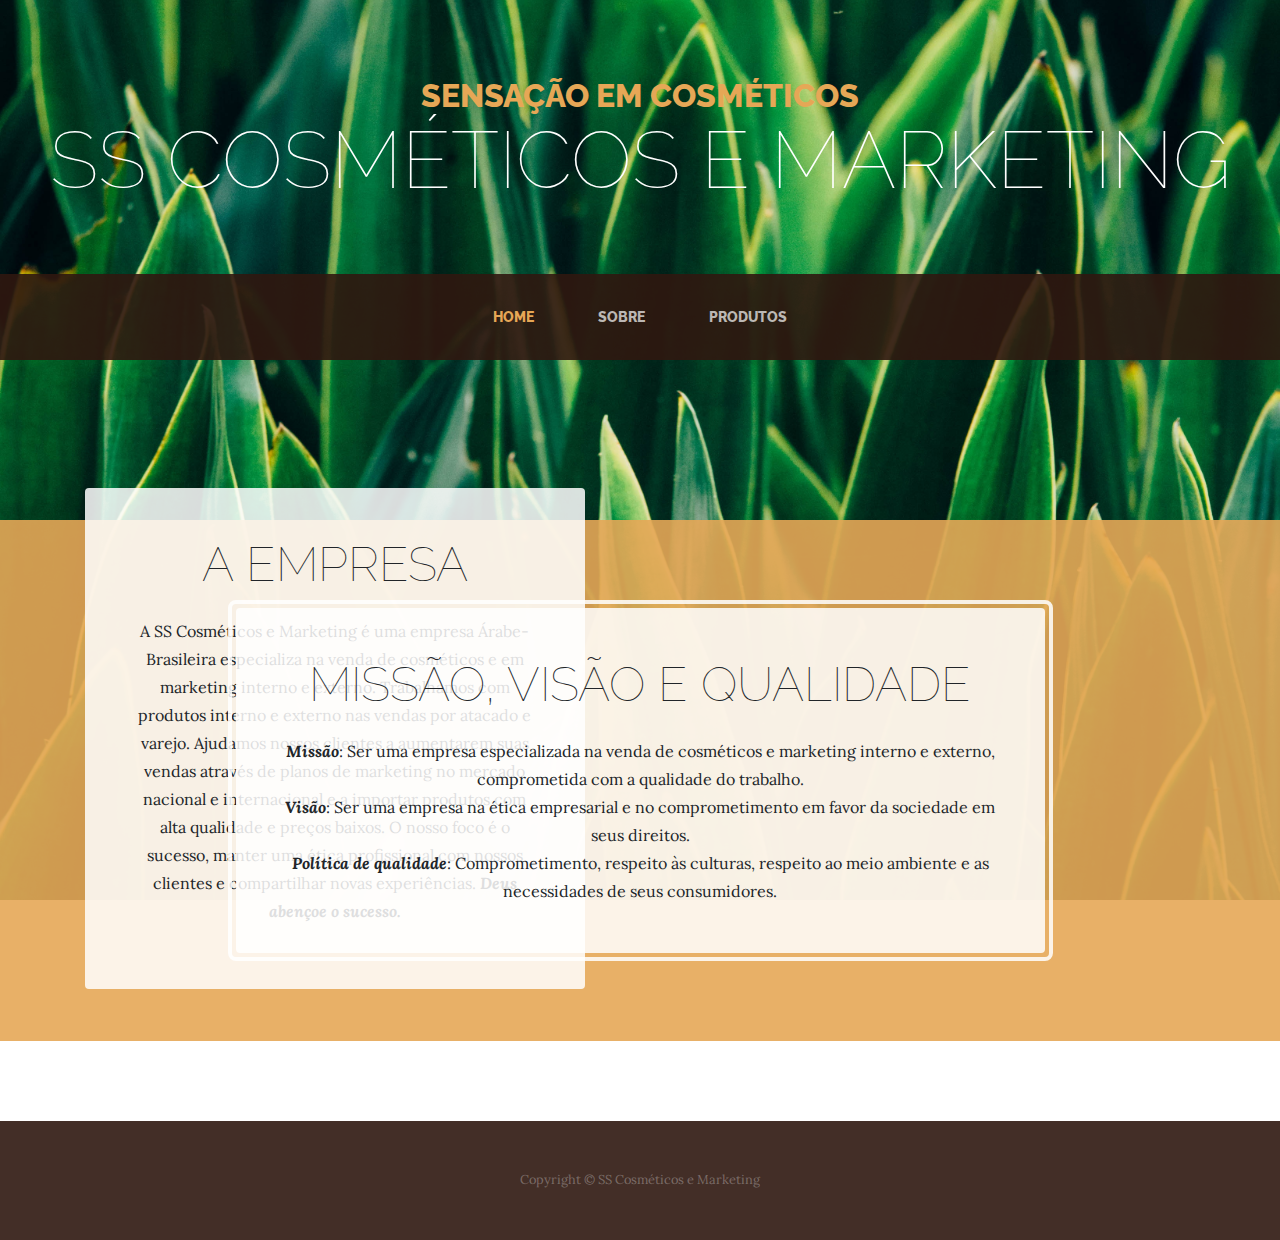
==== index.html @ fe6265de "Remoção de título" ====
<!DOCTYPE html>
<html lang="pt-br">

  <head>

    <meta charset="utf-8">
    <meta name="viewport" content="width=device-width, initial-scale=1, shrink-to-fit=no">
    <meta name="description" content="">
    <meta name="author" content="">

    <title>SS Cosméticos e Marketing</title>

    <!-- Bootstrap core CSS -->
    <link href="vendor/bootstrap/css/bootstrap.min.css" rel="stylesheet">

    <!-- Custom fonts for this template -->
    <link href="https://fonts.googleapis.com/css?family=Raleway:100,100i,200,200i,300,300i,400,400i,500,500i,600,600i,700,700i,800,800i,900,900i" rel="stylesheet">
    <link href="https://fonts.googleapis.com/css?family=Lora:400,400i,700,700i" rel="stylesheet">

    <!-- Custom styles for this template -->
    <link href="css/business-casual.css" rel="stylesheet">

  </head>

  <body>

    <h1 class="site-heading text-center text-white d-none d-lg-block">
      <span class="site-heading-upper text-primary mb-3">Sensação em Cosméticos</span>
      <span class="site-heading-lower">SS Cosméticos e Marketing</span>
    </h1>

    <!-- Navigation -->
    <nav class="navbar navbar-expand-lg navbar-dark py-lg-4" id="mainNav">
      <div class="container">
        <a class="navbar-brand text-uppercase text-expanded font-weight-bold d-lg-none" href="#">SS Cosméticos e Marketing</a>
        <button class="navbar-toggler" type="button" data-toggle="collapse" data-target="#navbarResponsive" aria-controls="navbarResponsive" aria-expanded="false" aria-label="Toggle navigation">
          <span class="navbar-toggler-icon"></span>
        </button>
        <div class="collapse navbar-collapse" id="navbarResponsive">
          <ul class="navbar-nav mx-auto">
            <li class="nav-item active px-lg-4">
              <a class="nav-link text-uppercase text-expanded" href="index.html">Home
                <span class="sr-only">(current)</span>
              </a>
            </li>
            <li class="nav-item px-lg-4">
              <a class="nav-link text-uppercase text-expanded" href="about.html">Sobre</a>
            </li>
            <li class="nav-item px-lg-4">
              <a class="nav-link text-uppercase text-expanded" href="products.html">Produtos</a>
            </li>
            <!--<li class="nav-item px-lg-4">
              <a class="nav-link text-uppercase text-expanded" href="store.html">Store</a>
            </li>-->
          </ul>
        </div>
      </div>
    </nav>

    <section class="page-section clearfix">
      <div class="container">
        <div class="intro">
          <img class="intro-img img-fluid mb-3 mb-lg-0 rounded" style="transform: scaleX(-1);" src="img/intro.jpg" alt="">
          <div class="intro-text left-0 text-center bg-faded p-5 rounded">
            <h2 class="section-heading mb-4">
              <!--<span class="section-heading-upper">Deus abençoe o sucesso</span>-->
              <span class="section-heading-lower">A empresa</span>
            </h2>
            <p class="mb-3">A SS Cosméticos e Marketing é uma empresa Árabe-Brasileira especializa na venda de cosméticos e em marketing
interno e externo. Trabalhamos com produtos interno e externo nas vendas por atacado e varejo. Ajudamos nossos
clientes a aumentarem suas vendas através de planos de marketing no mercado nacional e internacional e a importar
produtos com alta qualidade e preços baixos. O nosso foco é o sucesso, manter uma ética profissional com nossos clientes e compartilhar novas experiências. <i style="font-weight: bold">Deus abençoe o sucesso.</i>
            </p>
            <!--<div class="intro-button mx-auto">
              <a class="btn btn-primary btn-xl" href="#">Visit Us Today!</a>
            </div>-->
          </div>
        </div>
      </div>
    </section>

    <section class="page-section cta">
      <div class="container">
        <div class="row">
          <div class="col-xl-9 mx-auto">
            <div class="cta-inner text-center rounded">
              <h2 class="section-heading mb-4">
                <span class="section-heading-upper"></span>
                <span class="section-heading-lower">Missão, visão e qualidade</span>
              </h2>
              <p class="mb-0"><i style="font-weight: bold">Missão</i>: Ser uma empresa especializada na venda de cosméticos e marketing interno e externo, comprometida com a qualidade do trabalho.<br/>
			  <i style="font-weight: bold">Visão</i>: Ser uma empresa na ética empresarial e no comprometimento em favor da sociedade em seus direitos.<br/>
			  <i style="font-weight: bold">Política de qualidade</i>: Comprometimento, respeito às culturas, respeito ao meio ambiente e as necessidades de seus consumidores.</p>
            </div>
          </div>
        </div>
      </div>
    </section>

    <footer class="footer text-faded text-center py-5">
      <div class="container">
        <p class="m-0 small">Copyright &copy; SS Cosméticos e Marketing</p>
      </div>
    </footer>

    <!-- Bootstrap core JavaScript -->
    <script src="vendor/jquery/jquery.min.js"></script>
    <script src="vendor/bootstrap/js/bootstrap.bundle.min.js"></script>

  </body>

</html>
---- css/business-casual.css ----
/*!
 * Start Bootstrap - Business Casual v4.1.1 (https://startbootstrap.com/template-overviews/business-casual)
 * Copyright 2013-2018 Start Bootstrap
 * Licensed under MIT (https://github.com/BlackrockDigital/startbootstrap-business-casual/blob/master/LICENSE)
 */
body {
  font-family: 'Lora';
  background: /*linear-gradient(rgba(47, 23, 15, 0.65), rgba(47, 23, 15, 0.65)),*/ url("../img/bg.jpg");
  background-attachment: fixed;
  background-position: center;
  background-size: cover;
}

h1,
h2,
h3,
h4,
h5,
h6 {
  font-family: 'Raleway';
}

p {
  line-height: 1.75;
}

.text-faded {
  color: rgba(255, 255, 255, 0.3);
}

.site-heading {
  margin-top: 5rem;
  margin-bottom: 5rem;
  text-transform: uppercase;
  line-height: 1;
  font-family: 'Raleway';
}

.site-heading .site-heading-upper {
  display: block;
  font-size: 2rem;
  font-weight: 800;
}

.site-heading .site-heading-lower {
  font-size: 5rem;
  font-weight: 100;
  line-height: 4rem;
}

.page-section {
  margin-top: 5rem;
  margin-bottom: 5rem;
}

.section-heading {
  text-transform: uppercase;
}

.section-heading .section-heading-upper {
  display: block;
  font-size: 1rem;
  font-weight: 800;
}

.section-heading .section-heading-lower {
  display: block;
  font-size: 3rem;
  font-weight: 100;
}

.bg-faded {
  background-color: rgba(255, 255, 255, 0.85);
}

#mainNav {
  background-color: rgba(47, 23, 15, 0.9);
  font-family: 'Raleway';
}

#mainNav .navbar-brand {
  color: #e6a756;
}

#mainNav .navbar-nav .nav-item .nav-link {
  color: rgba(255, 255, 255, 0.7);
  font-weight: 800;
}

#mainNav .navbar-nav .nav-item.active .nav-link {
  color: #e6a756;
}

@media (min-width: 992px) {
  #mainNav .navbar-nav .nav-item .nav-link {
    font-size: 0.9rem;
  }
  #mainNav .navbar-nav .nav-item .nav-link:hover {
    color: rgba(255, 255, 255, 0.4);
  }
  #mainNav .navbar-nav .nav-item.active .nav-link:hover {
    color: #e6a756;
  }
}

.btn-xl {
  font-weight: 700;
  font-size: 0.8rem;
  padding-top: 1.5rem;
  padding-bottom: 1.5rem;
  padding-left: 2rem;
  padding-right: 2rem;
}

.intro {
  position: relative;
}

@media (min-width: 992px) {
  .intro .intro-img {
    width: 75%;
    float: right;
  }
  .intro .intro-text {
    left: 0;
    width: 60%;
    margin-top: 3rem;
    position: absolute;
  }
  .intro .intro-text .intro-button {
    width: 100%;
    left: 0;
    position: absolute;
    bottom: -2rem;
  }
}

@media (min-width: 1200px) {
  .intro .intro-text {
    width: 45%;
  }
}

.cta {
  padding-top: 5rem;
  padding-bottom: 5rem;
  background-color: rgba(230, 167, 86, 0.9);
}

.cta .cta-inner {
  position: relative;
  padding: 3rem;
  margin: 0.5rem;
  background-color: rgba(255, 255, 255, 0.85);
}

.cta .cta-inner:before {
  border-radius: 0.5rem;
  content: '';
  position: absolute;
  top: -0.5rem;
  bottom: -0.5rem;
  left: -0.5rem;
  right: -0.5rem;
  border: 0.25rem solid rgba(255, 255, 255, 0.85);
}

@media (min-width: 992px) {
  .about-heading .about-heading-img {
    position: relative;
    z-index: 0;
  }
  .about-heading .about-heading-content {
    margin-top: -5rem;
    position: relative;
    z-index: 1;
  }
}

@media (min-width: 992px) {
  .product-item .product-item-title {
    position: relative;
    z-index: 1;
    margin-bottom: -3rem;
  }
  .product-item .product-item-img {
    position: relative;
    z-index: 0;
    max-width: 40vw;
    max-height: 40vh;
  }
  .product-item .product-item-description {
    position: relative;
    z-index: 1;
    margin-top: -3rem;
    max-width: 50vw;
  }
}

.list-hours {
  font-size: 0.9rem;
}

.list-hours .list-hours-item {
  border-bottom: 1px solid rgba(230, 167, 86, 0.5);
  padding-bottom: .25rem;
  margin-bottom: 1rem;
  font-style: italic;
}

.list-hours .list-hours-item.today {
  font-weight: bold;
  color: #e6a756;
}

@media (min-width: 992px) {
  .list-hours {
    width: 50%;
    font-size: 1.1rem;
  }
}

.address strong {
  font-size: 1.2rem;
}

.footer {
  background-color: rgba(47, 23, 15, 0.9);
}

.text-primary {
  color: #e6a756 !important;
}

.bg-primary {
  background-color: #e6a756 !important;
}

.btn {
  box-shadow: 0px 3px 3px 0px rgba(33, 37, 41, 0.1);
}

.btn-primary {
  background-color: #e6a756;
  border-color: #e6a756;
}

.btn-primary:hover, .btn-primary:focus, .btn-primary:active {
  background-color: #df902a;
  border-color: #df902a;
}

.font-weight-light {
  font-weight: 100 !important;
}
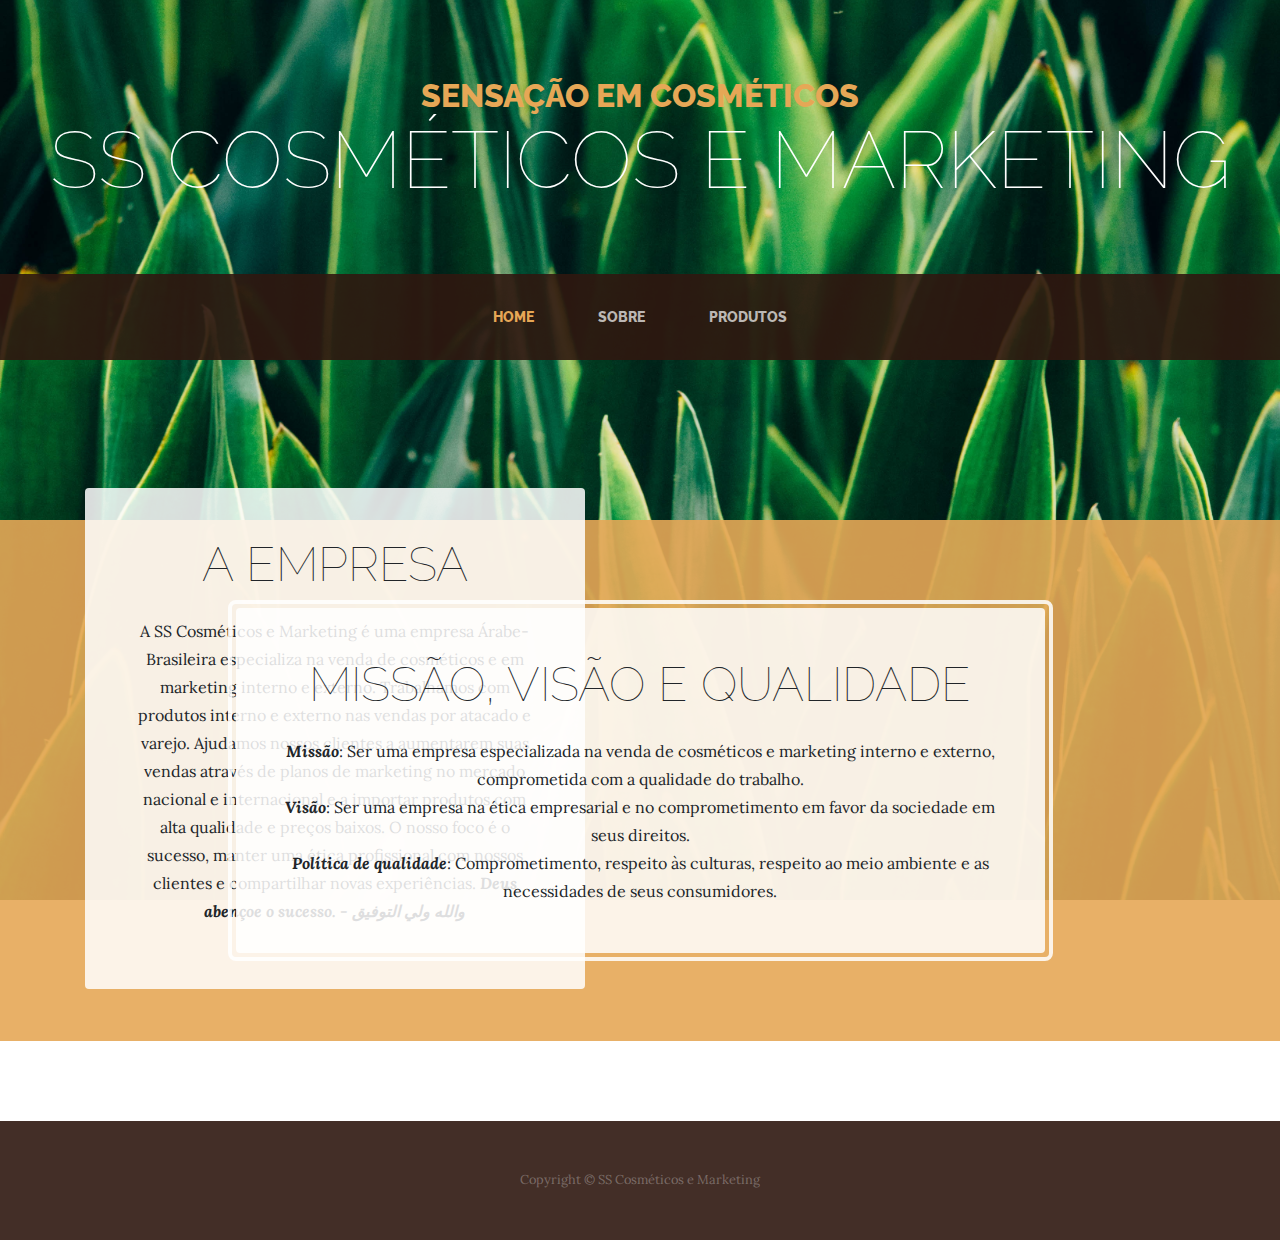
==== commit df899038: "Inclusão frase árabe" ====
--- a/index.html
+++ b/index.html
@@ -69,7 +69,7 @@
             <p class="mb-3">A SS Cosméticos e Marketing é uma empresa Árabe-Brasileira especializa na venda de cosméticos e em marketing
 interno e externo. Trabalhamos com produtos interno e externo nas vendas por atacado e varejo. Ajudamos nossos
 clientes a aumentarem suas vendas através de planos de marketing no mercado nacional e internacional e a importar
-produtos com alta qualidade e preços baixos. O nosso foco é o sucesso, manter uma ética profissional com nossos clientes e compartilhar novas experiências. <i style="font-weight: bold">Deus abençoe o sucesso.</i>
+produtos com alta qualidade e preços baixos. O nosso foco é o sucesso, manter uma ética profissional com nossos clientes e compartilhar novas experiências. <i style="font-weight: bold">Deus abençoe o sucesso. - والله ولي التوفيق</i>
             </p>
             <!--<div class="intro-button mx-auto">
               <a class="btn btn-primary btn-xl" href="#">Visit Us Today!</a>
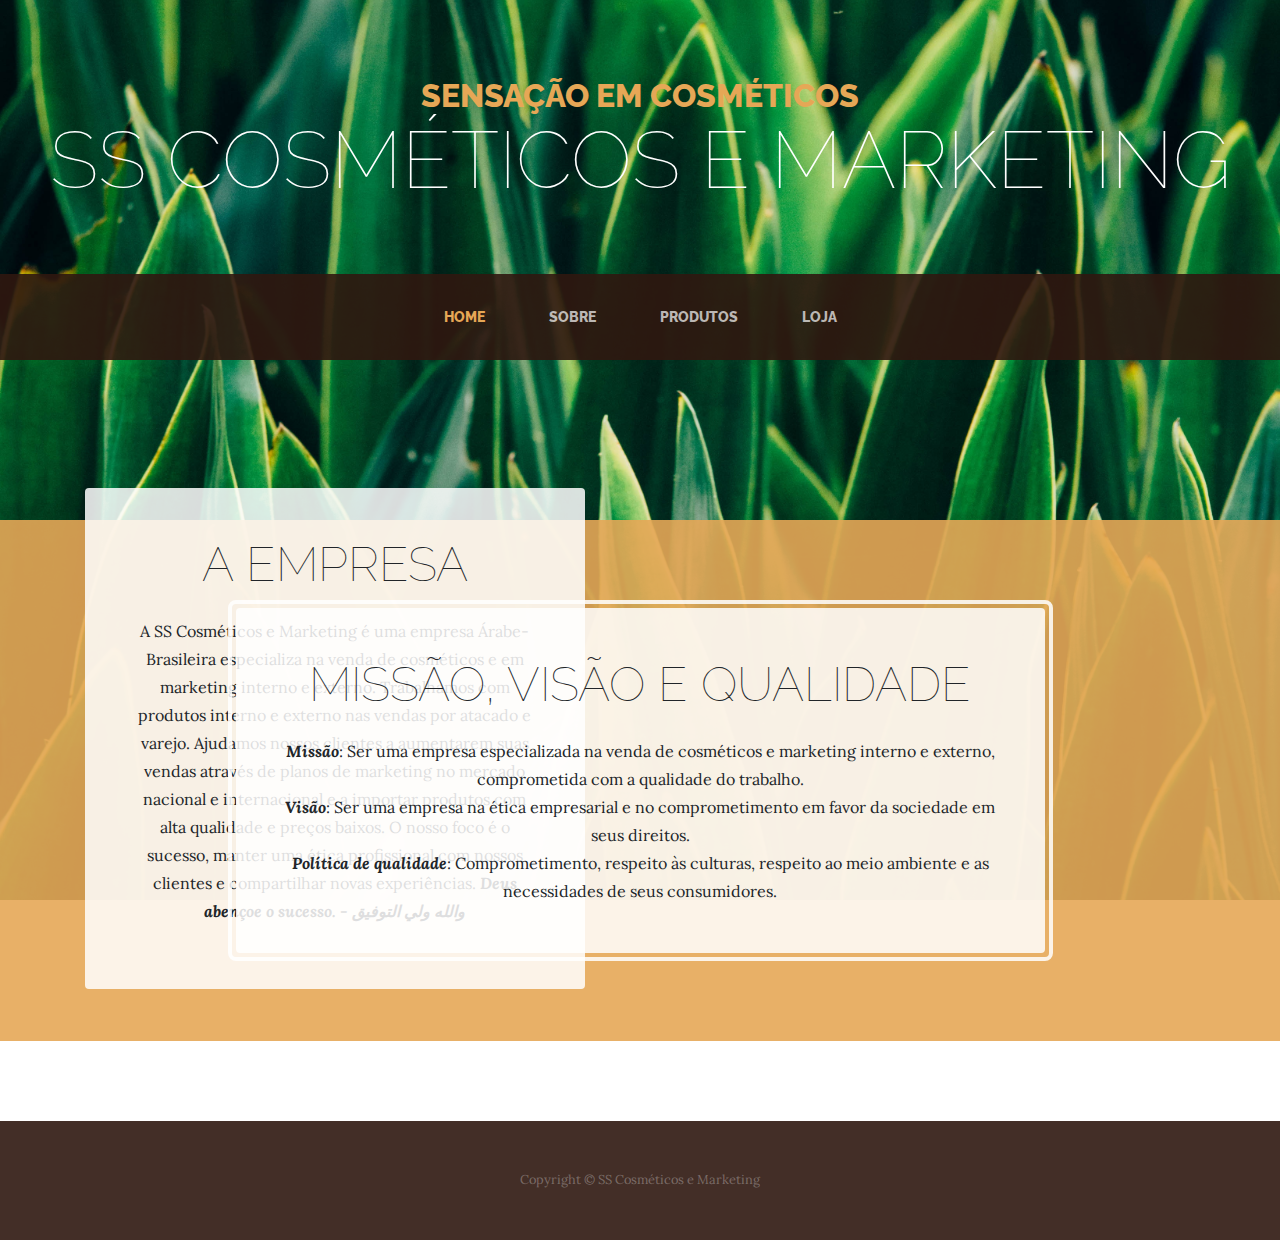
==== commit 0af49f56: "Loja" ====
--- a/index.html
+++ b/index.html
@@ -49,9 +49,9 @@
             <li class="nav-item px-lg-4">
               <a class="nav-link text-uppercase text-expanded" href="products.html">Produtos</a>
             </li>
-            <!--<li class="nav-item px-lg-4">
-              <a class="nav-link text-uppercase text-expanded" href="store.html">Store</a>
-            </li>-->
+            <li class="nav-item px-lg-4">
+              <a class="nav-link text-uppercase text-expanded" href="loja.html">Loja</a>
+            </li>
           </ul>
         </div>
       </div>
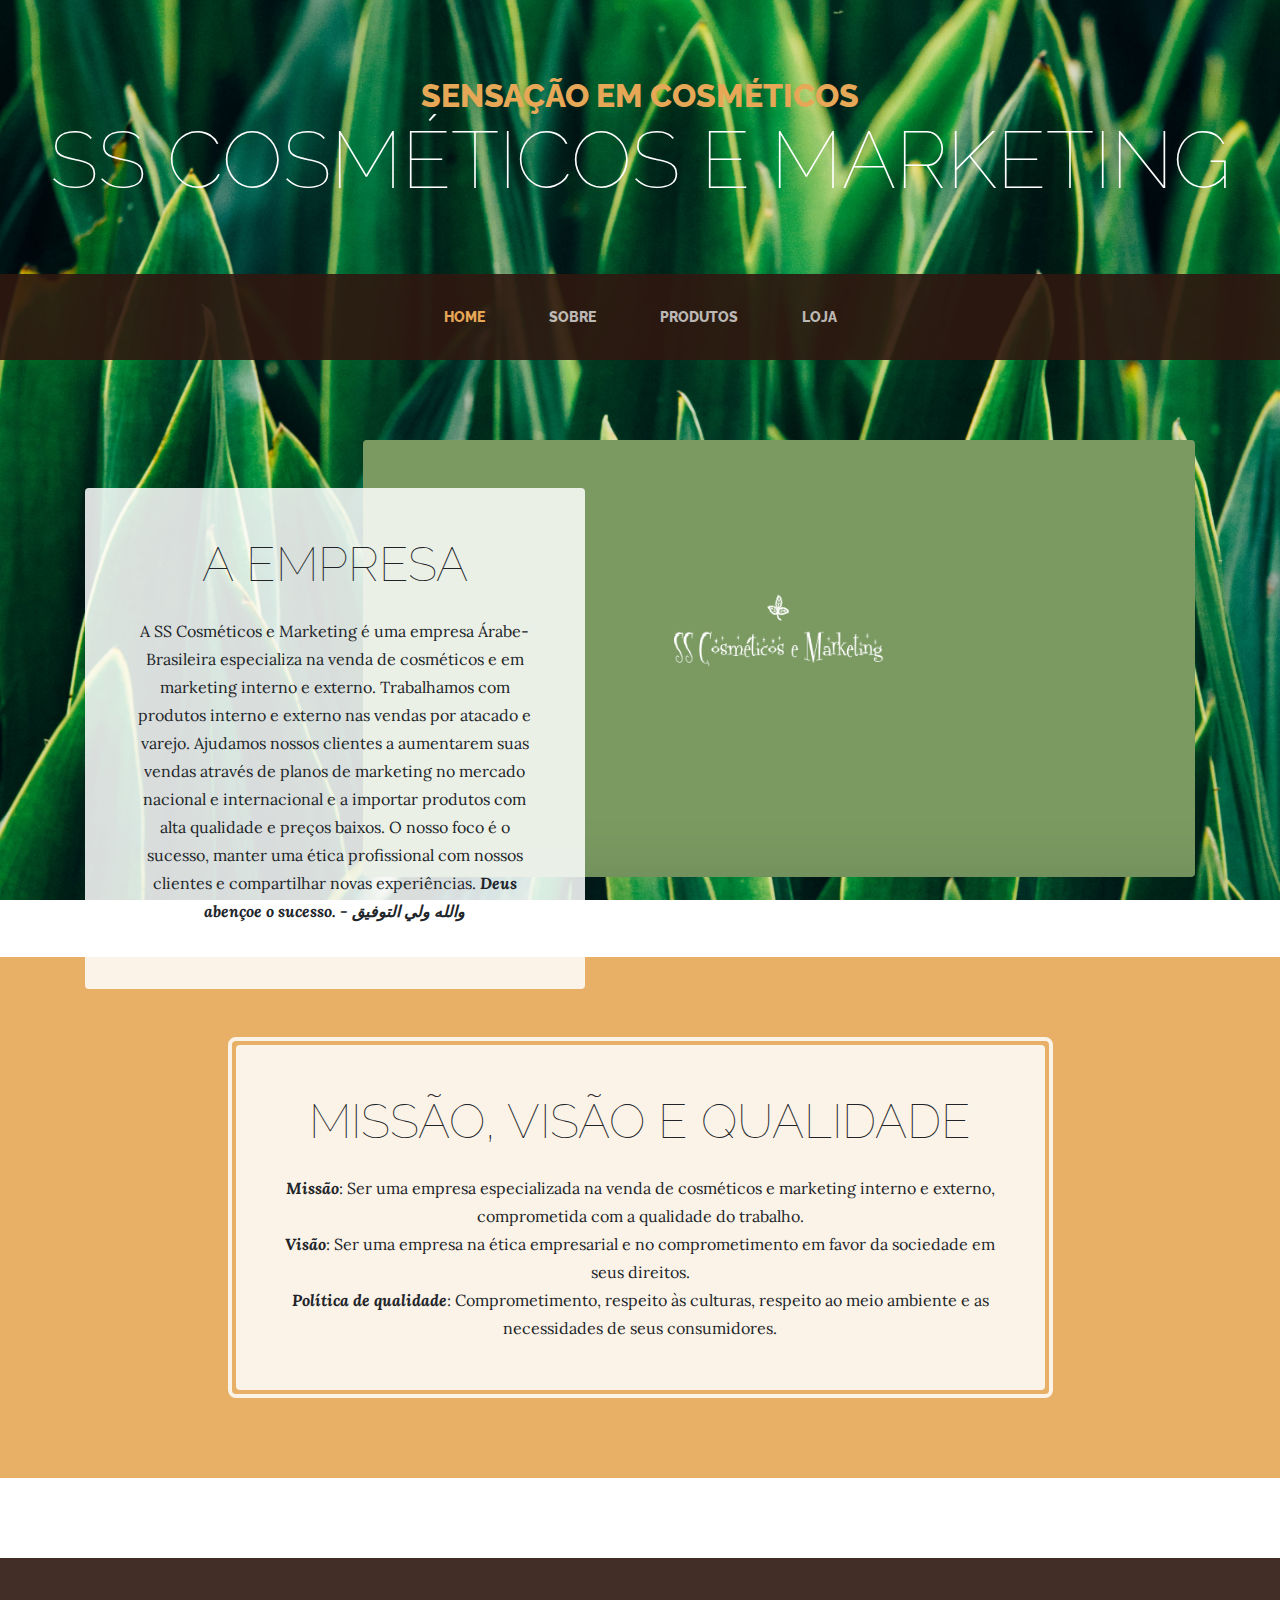
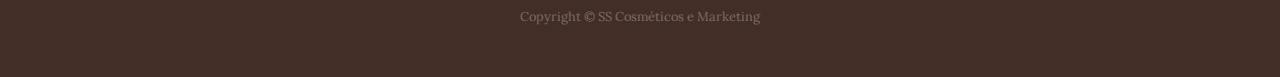
==== commit 7497cf1e: "logomarca e novo about" ====
--- a/index.html
+++ b/index.html
@@ -60,7 +60,7 @@
     <section class="page-section clearfix">
       <div class="container">
         <div class="intro">
-          <img class="intro-img img-fluid mb-3 mb-lg-0 rounded" style="transform: scaleX(-1);" src="img/intro.jpg" alt="">
+          <img class="intro-img img-fluid mb-3 mb-lg-0 rounded" src="img/logomarca.png" alt="">
           <div class="intro-text left-0 text-center bg-faded p-5 rounded">
             <h2 class="section-heading mb-4">
               <!--<span class="section-heading-upper">Deus abençoe o sucesso</span>-->
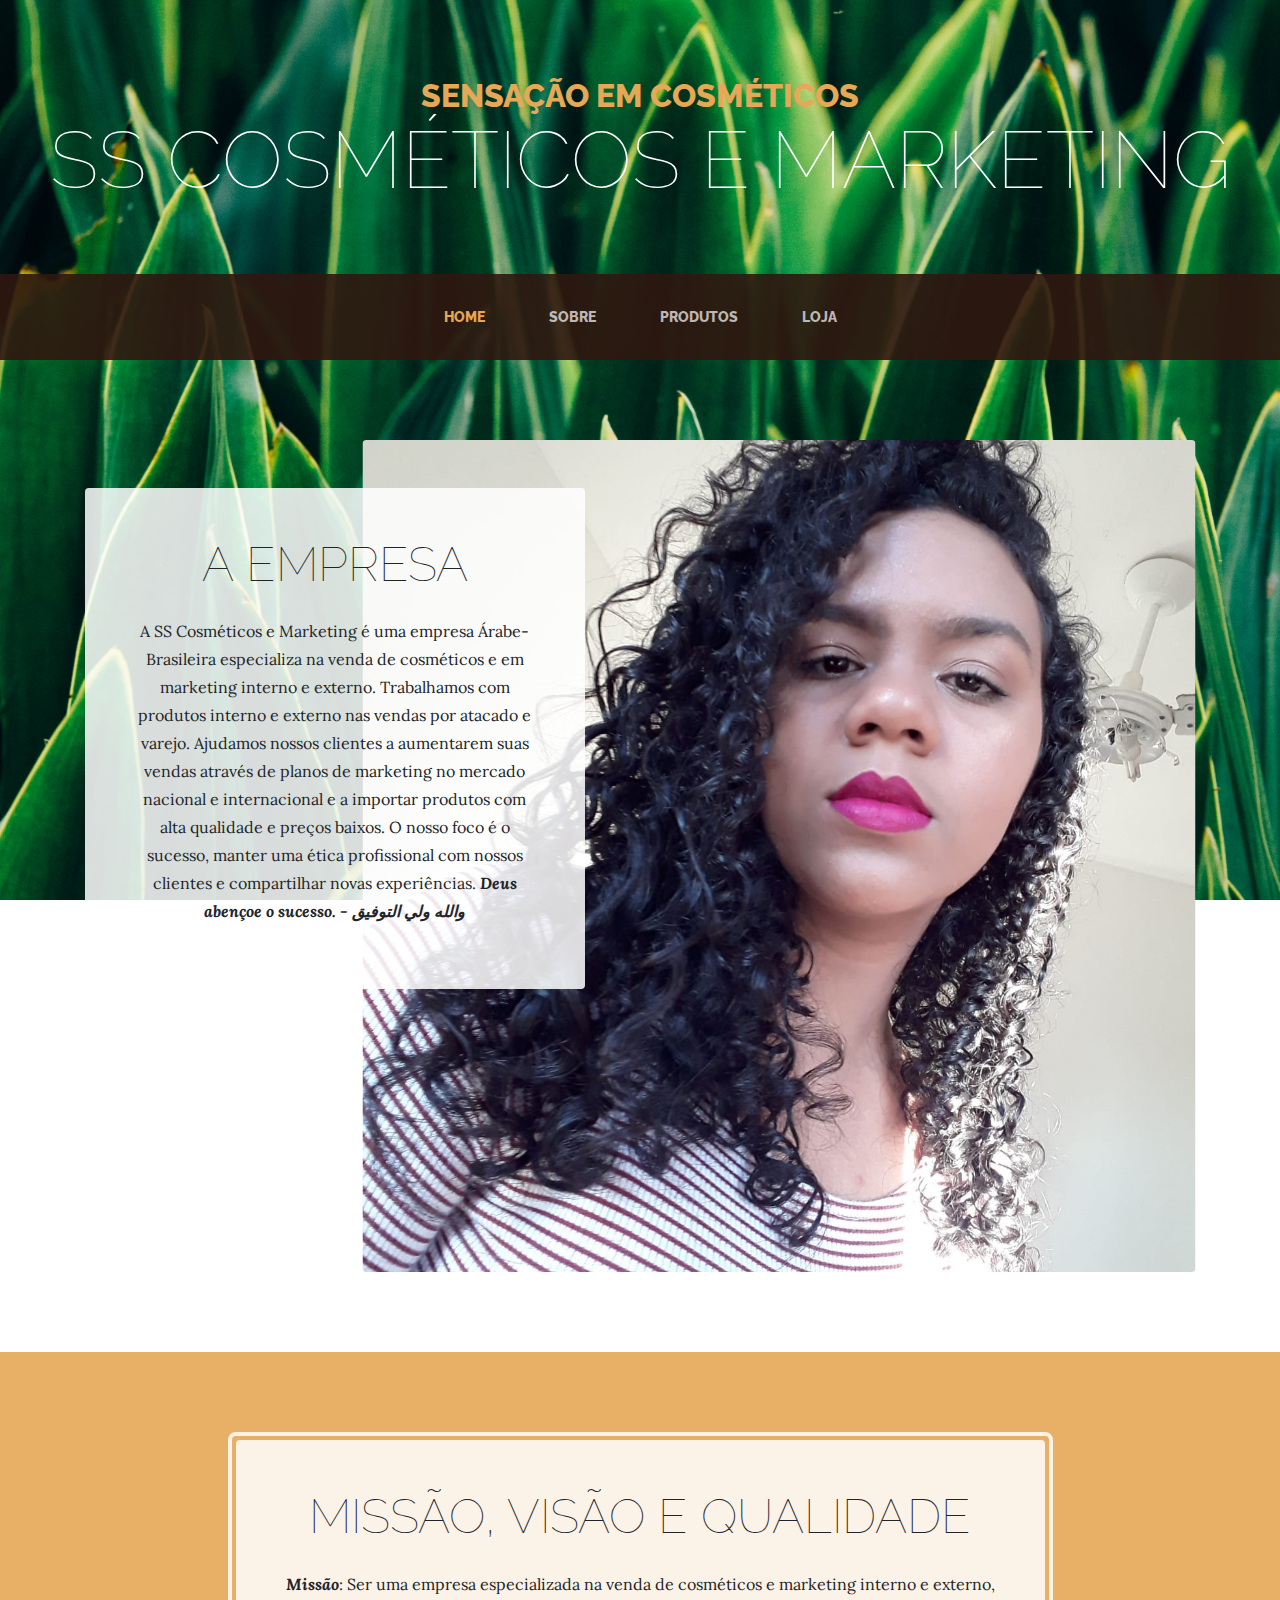
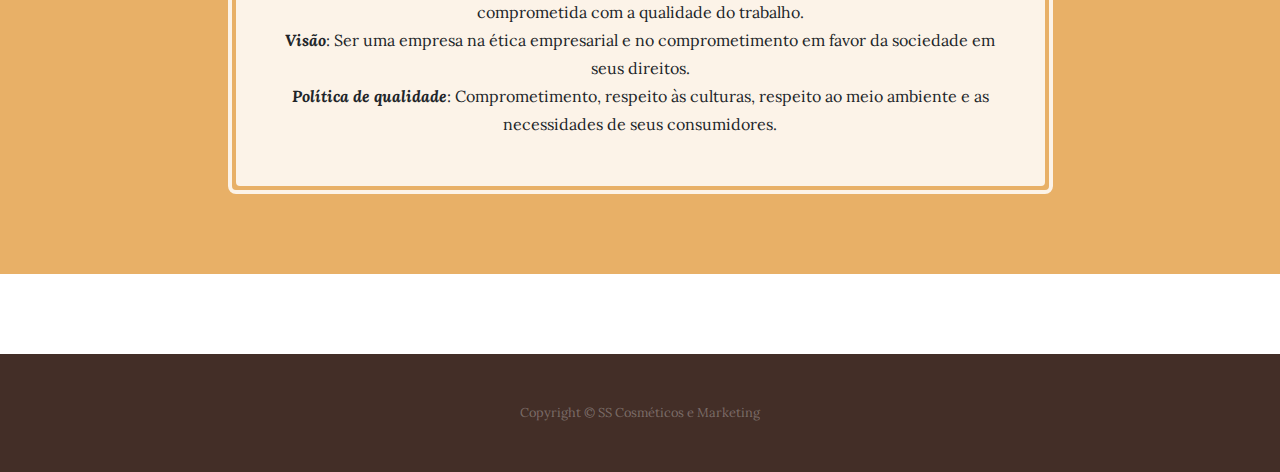
==== commit c17f916f: "foto no lugar do logotipo" ====
--- a/index.html
+++ b/index.html
@@ -60,7 +60,7 @@
     <section class="page-section clearfix">
       <div class="container">
         <div class="intro">
-          <img class="intro-img img-fluid mb-3 mb-lg-0 rounded" src="img/logomarca.png" alt="">
+          <img class="intro-img img-fluid mb-3 mb-lg-0 rounded" style="transform: scaleX(-1);" src="img/introSueli.jpg" alt="">
           <div class="intro-text left-0 text-center bg-faded p-5 rounded">
             <h2 class="section-heading mb-4">
               <!--<span class="section-heading-upper">Deus abençoe o sucesso</span>-->
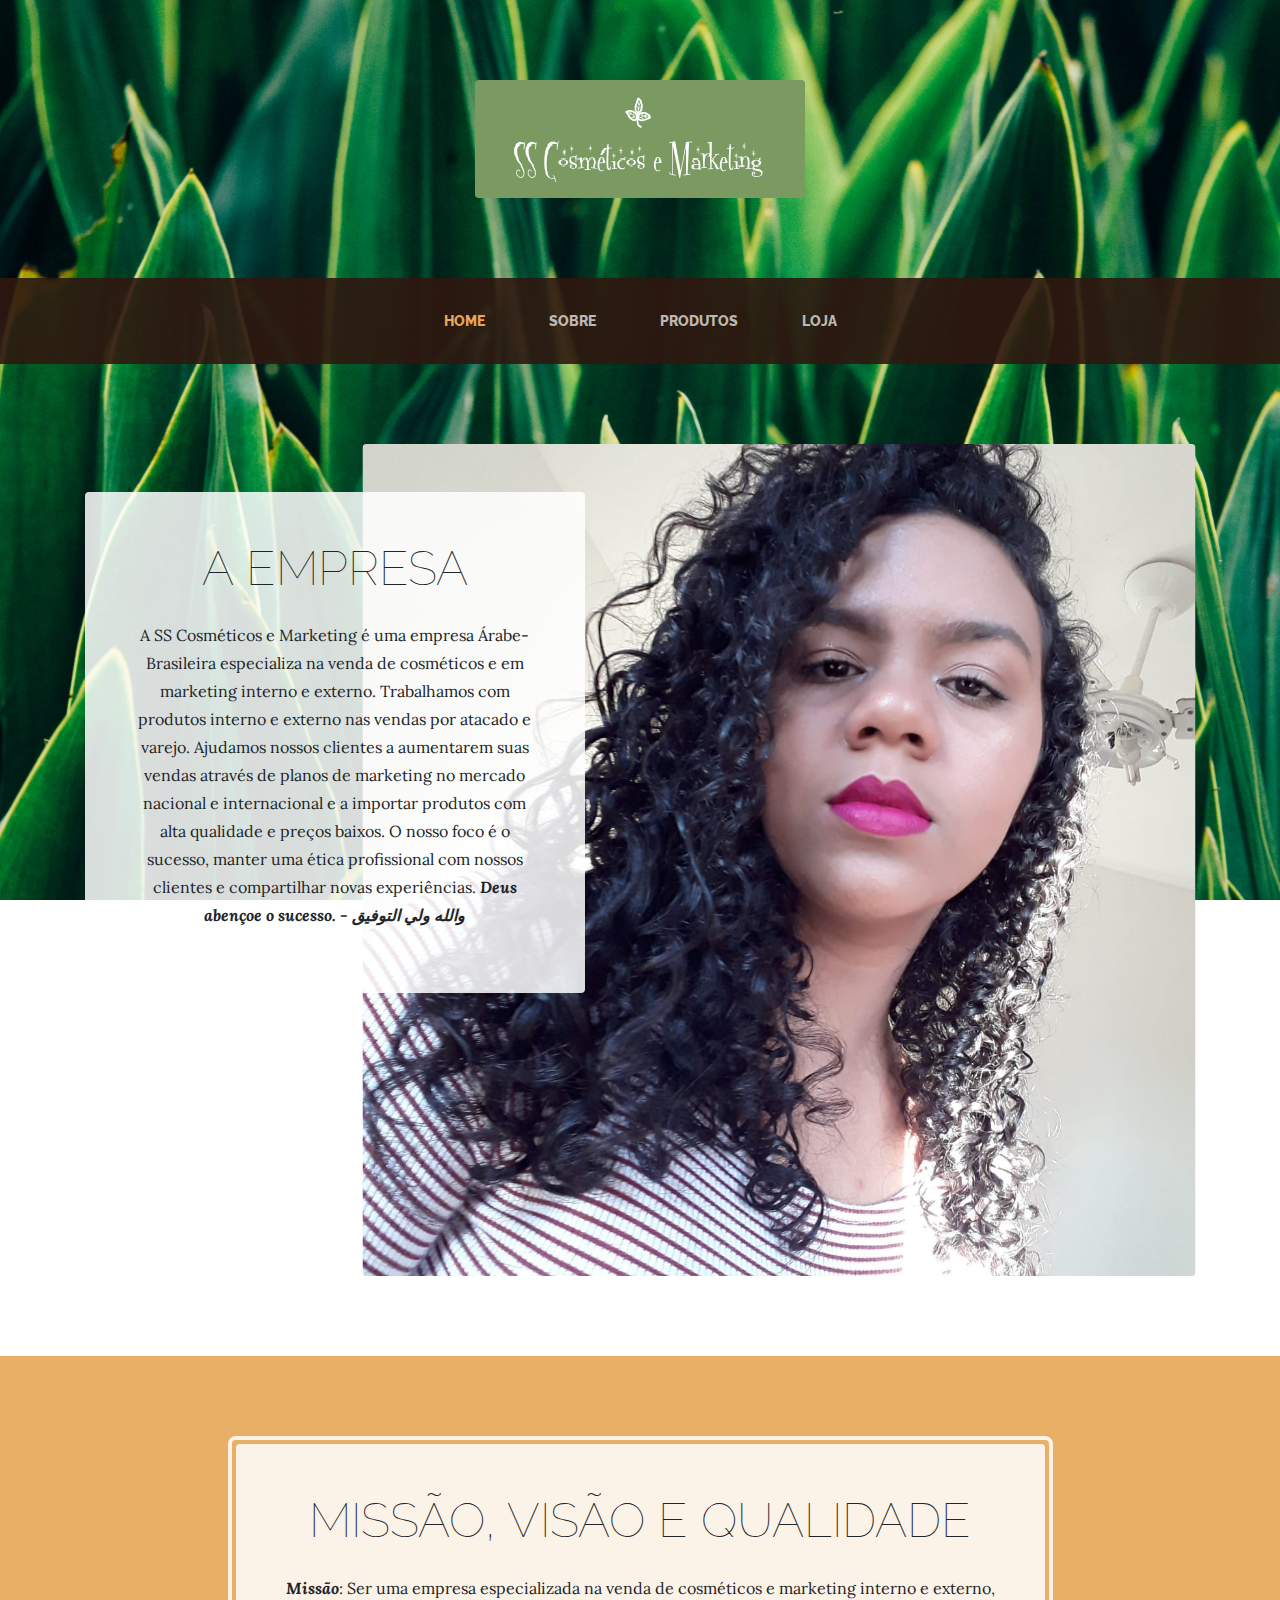
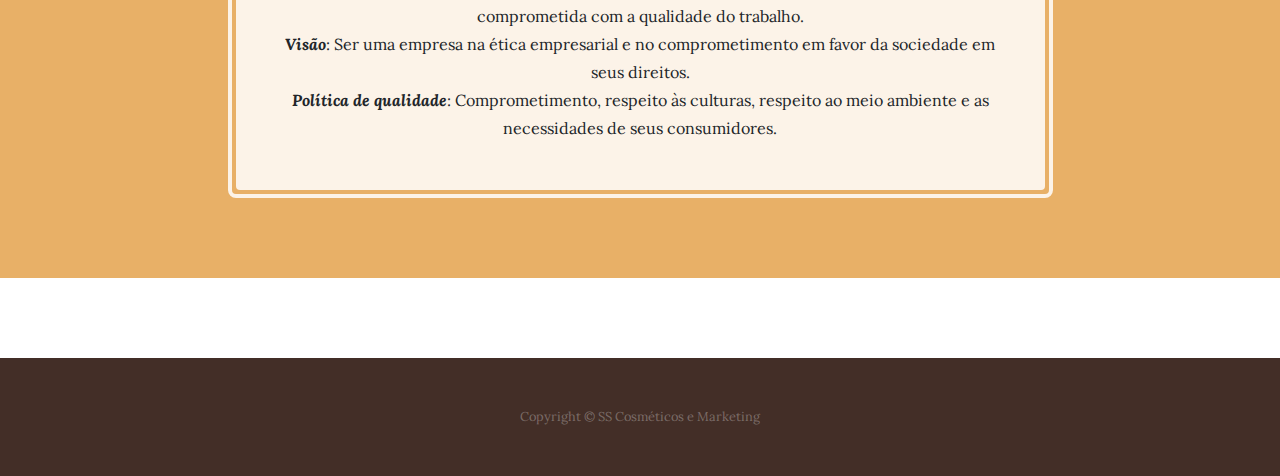
==== commit be7043de: "logo no cabeçalho" ====
--- a/index.html
+++ b/index.html
@@ -25,8 +25,9 @@
   <body>
 
     <h1 class="site-heading text-center text-white d-none d-lg-block">
-      <span class="site-heading-upper text-primary mb-3">Sensação em Cosméticos</span>
-      <span class="site-heading-lower">SS Cosméticos e Marketing</span>
+      <!--<span class="site-heading-upper text-primary mb-3">Sensação em Cosméticos</span>
+      <span class="site-heading-lower">SS Cosméticos e Marketing</span>-->
+      <img class="img-fluid rounded" style="" src="img/logo.png" alt="">
     </h1>
 
     <!-- Navigation -->
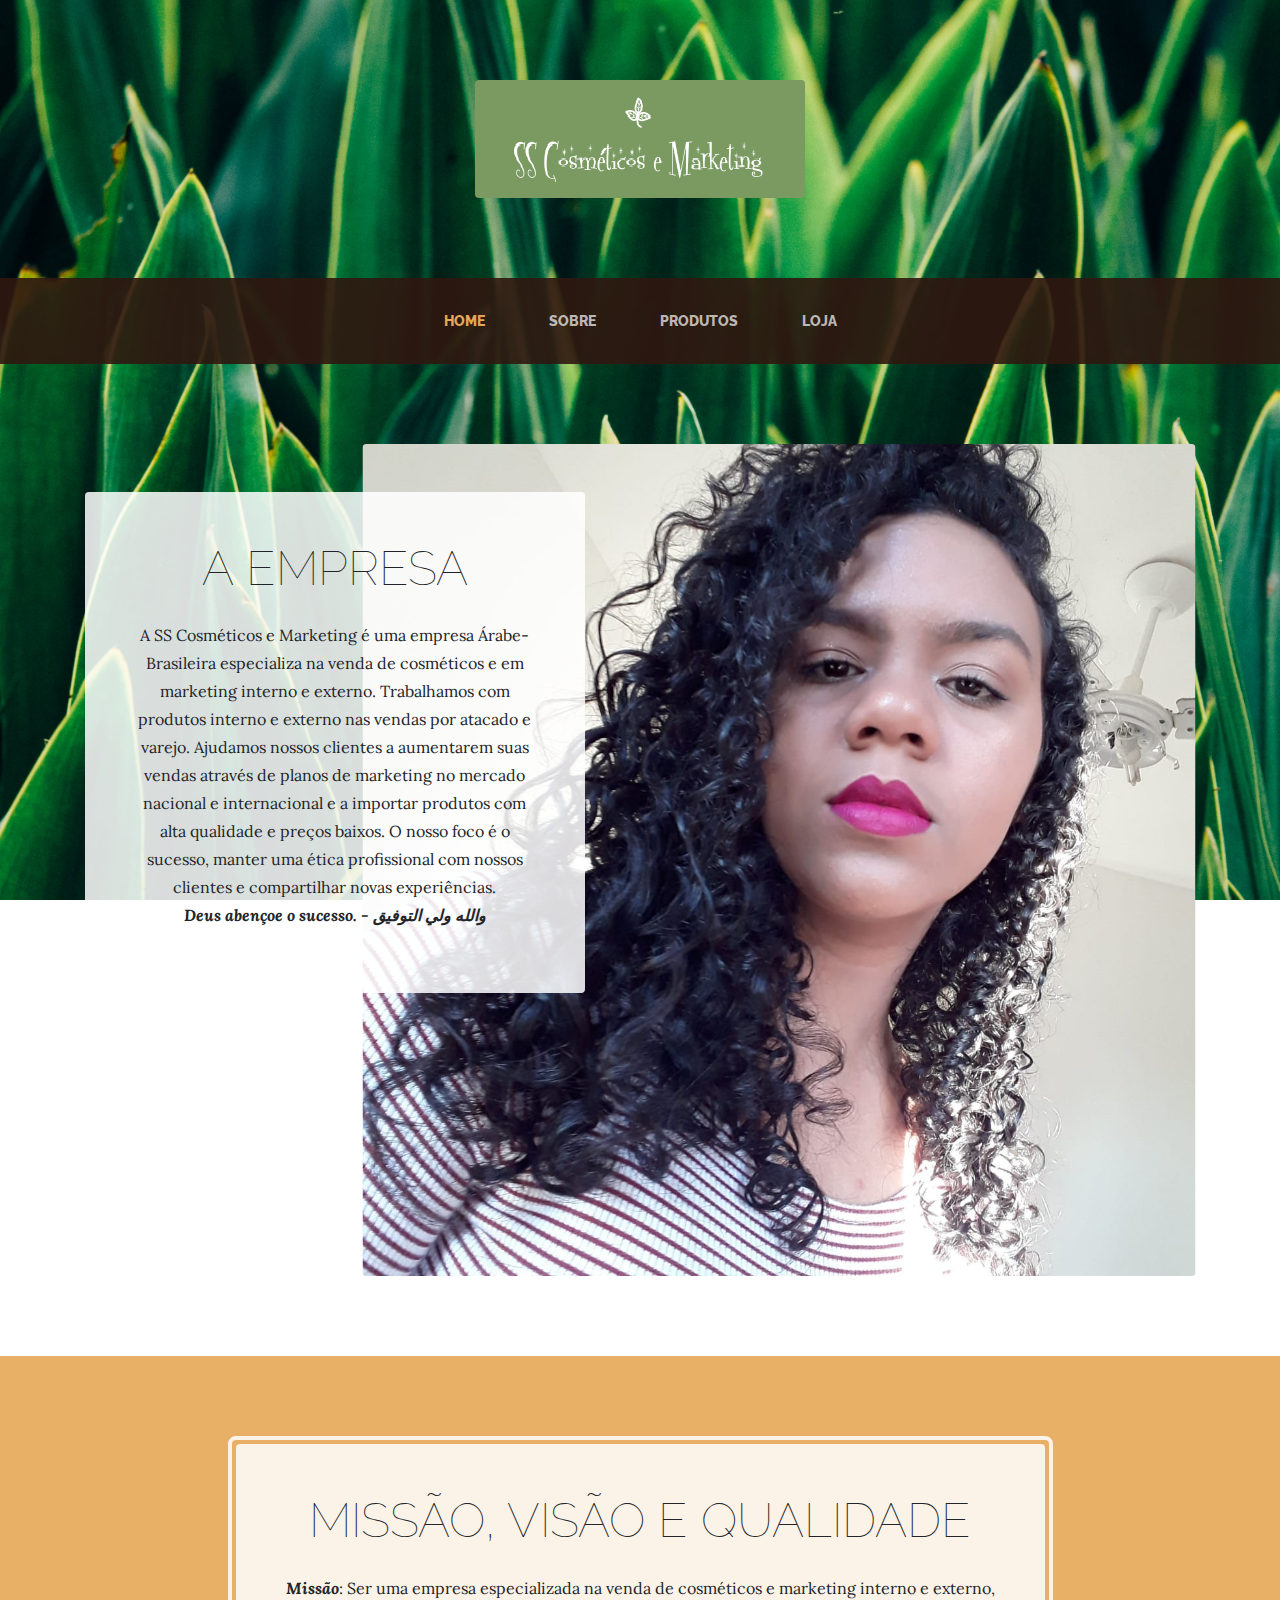
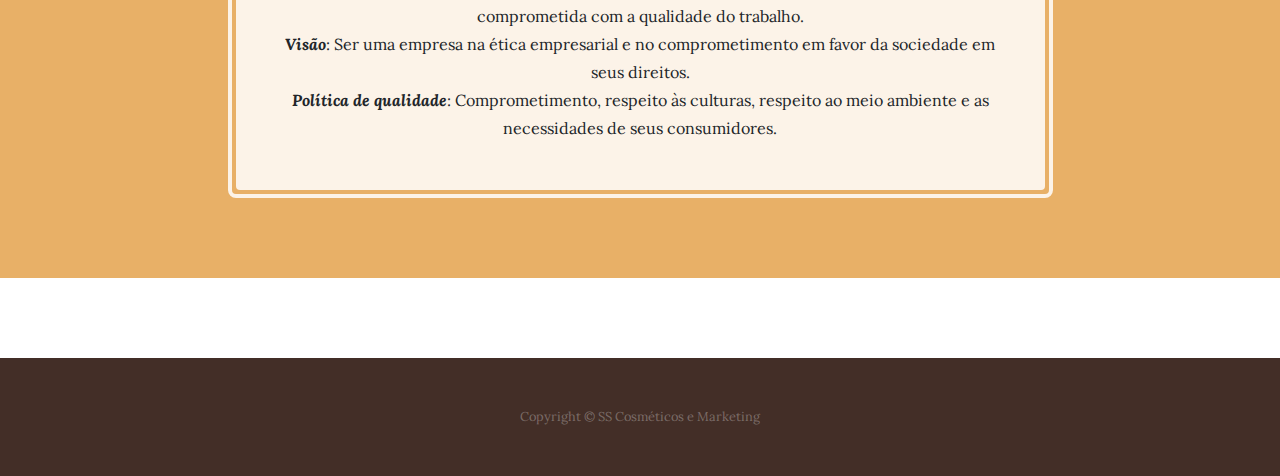
==== commit 6c41bda0: "Deus na outra linha" ====
--- a/index.html
+++ b/index.html
@@ -70,7 +70,7 @@
             <p class="mb-3">A SS Cosméticos e Marketing é uma empresa Árabe-Brasileira especializa na venda de cosméticos e em marketing
 interno e externo. Trabalhamos com produtos interno e externo nas vendas por atacado e varejo. Ajudamos nossos
 clientes a aumentarem suas vendas através de planos de marketing no mercado nacional e internacional e a importar
-produtos com alta qualidade e preços baixos. O nosso foco é o sucesso, manter uma ética profissional com nossos clientes e compartilhar novas experiências. <i style="font-weight: bold">Deus abençoe o sucesso. - والله ولي التوفيق</i>
+produtos com alta qualidade e preços baixos. O nosso foco é o sucesso, manter uma ética profissional com nossos clientes e compartilhar novas experiências. <br/><i style="font-weight: bold">Deus abençoe o sucesso. - والله ولي التوفيق</i>
             </p>
             <!--<div class="intro-button mx-auto">
               <a class="btn btn-primary btn-xl" href="#">Visit Us Today!</a>
--- a/css/business-casual.css
+++ b/css/business-casual.css
@@ -177,6 +177,13 @@
   }
 }
 
+@media (max-height: 991px) {
+  .product-item-img {
+    max-width: 40vw;
+    max-height: 40vh;
+  }
+}
+
 @media (min-width: 992px) {
   .product-item .product-item-title {
     position: relative;
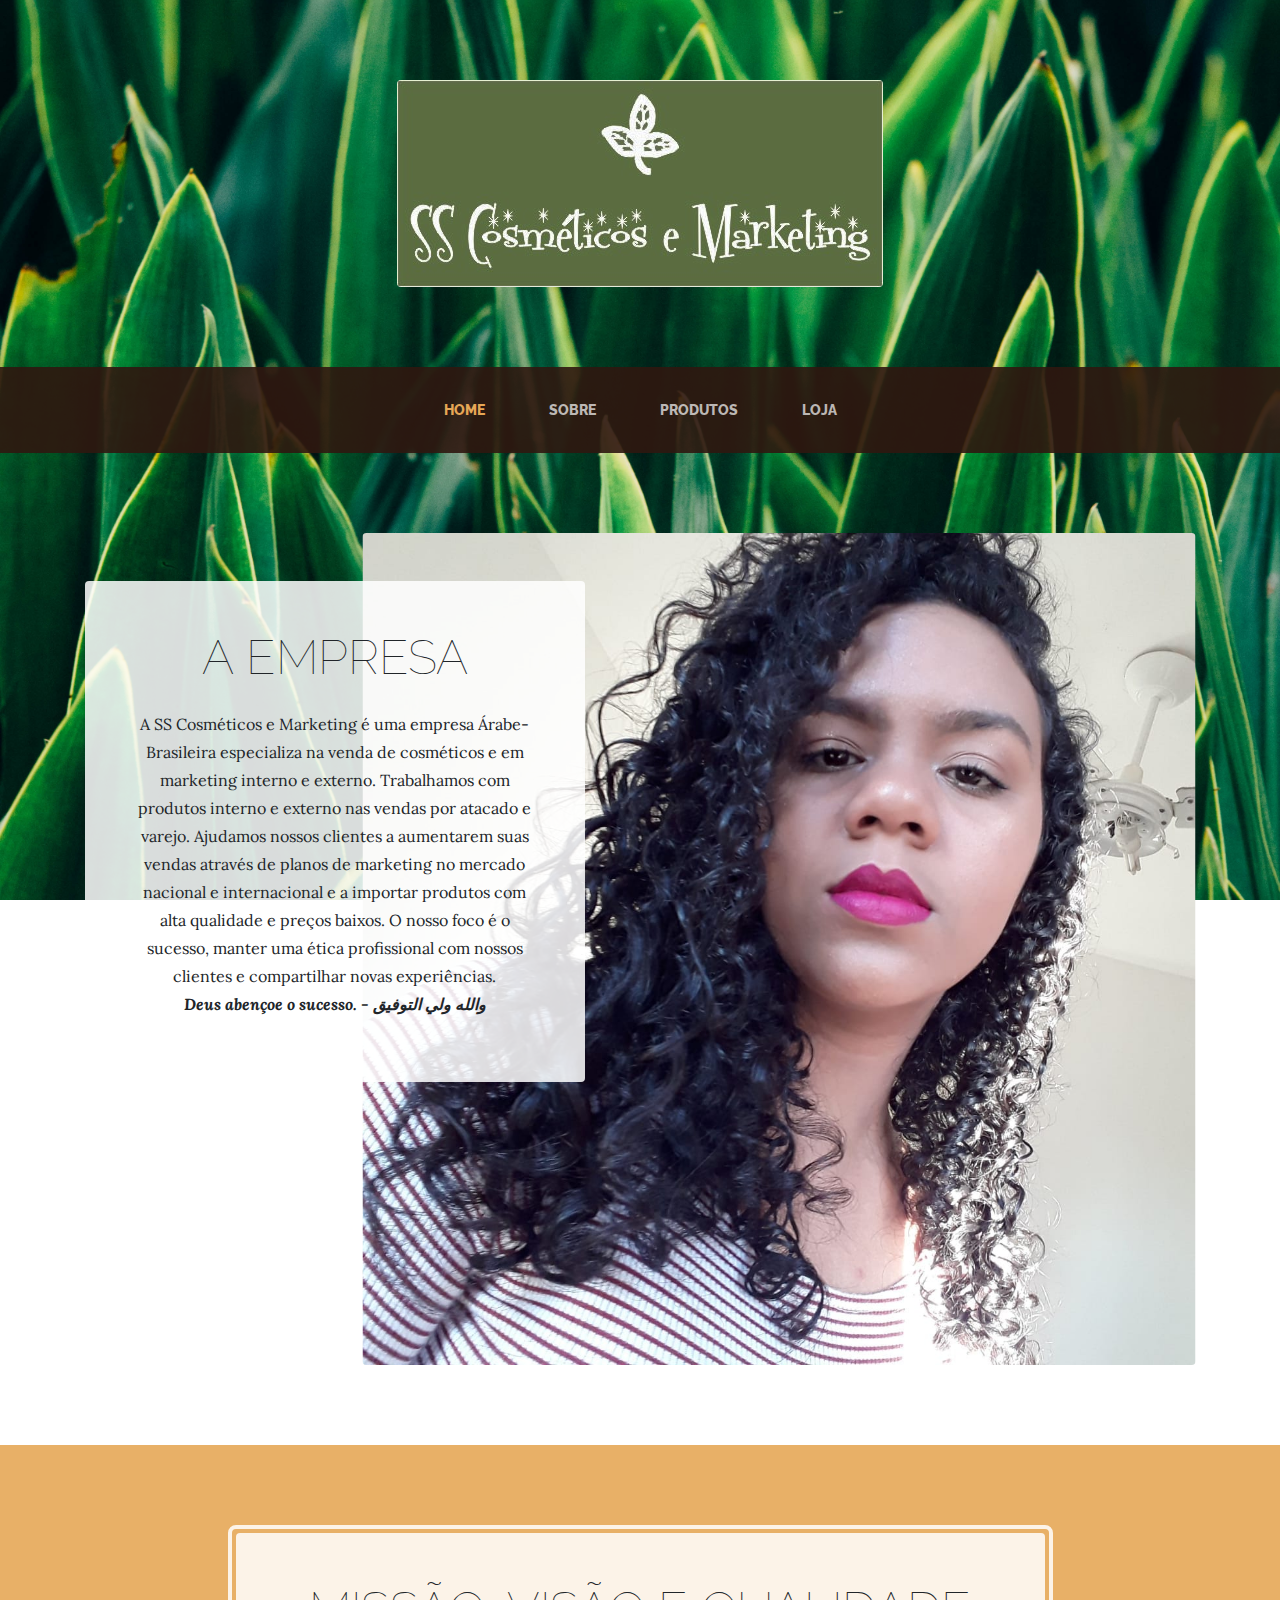
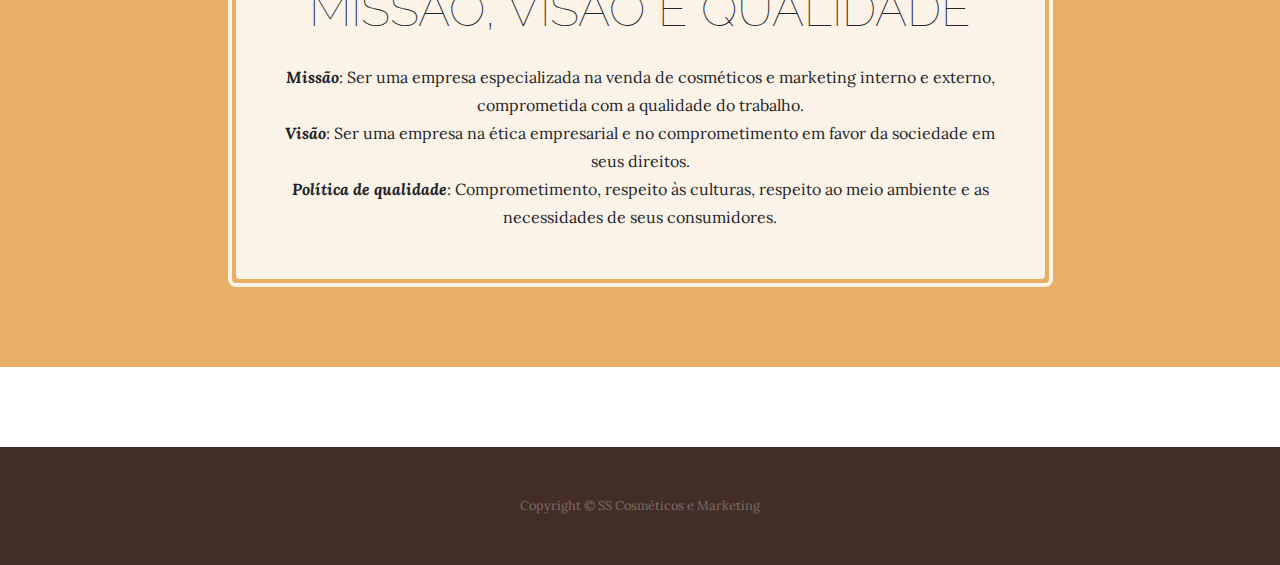
==== commit 3bb4a419: "novo logo" ====
--- a/index.html
+++ b/index.html
@@ -27,7 +27,7 @@
     <h1 class="site-heading text-center text-white d-none d-lg-block">
       <!--<span class="site-heading-upper text-primary mb-3">Sensação em Cosméticos</span>
       <span class="site-heading-lower">SS Cosméticos e Marketing</span>-->
-      <img class="img-fluid rounded" style="" src="img/logo.png" alt="">
+      <img class="img-fluid rounded" style="" src="img/logo.jpeg" alt="">
     </h1>
 
     <!-- Navigation -->
